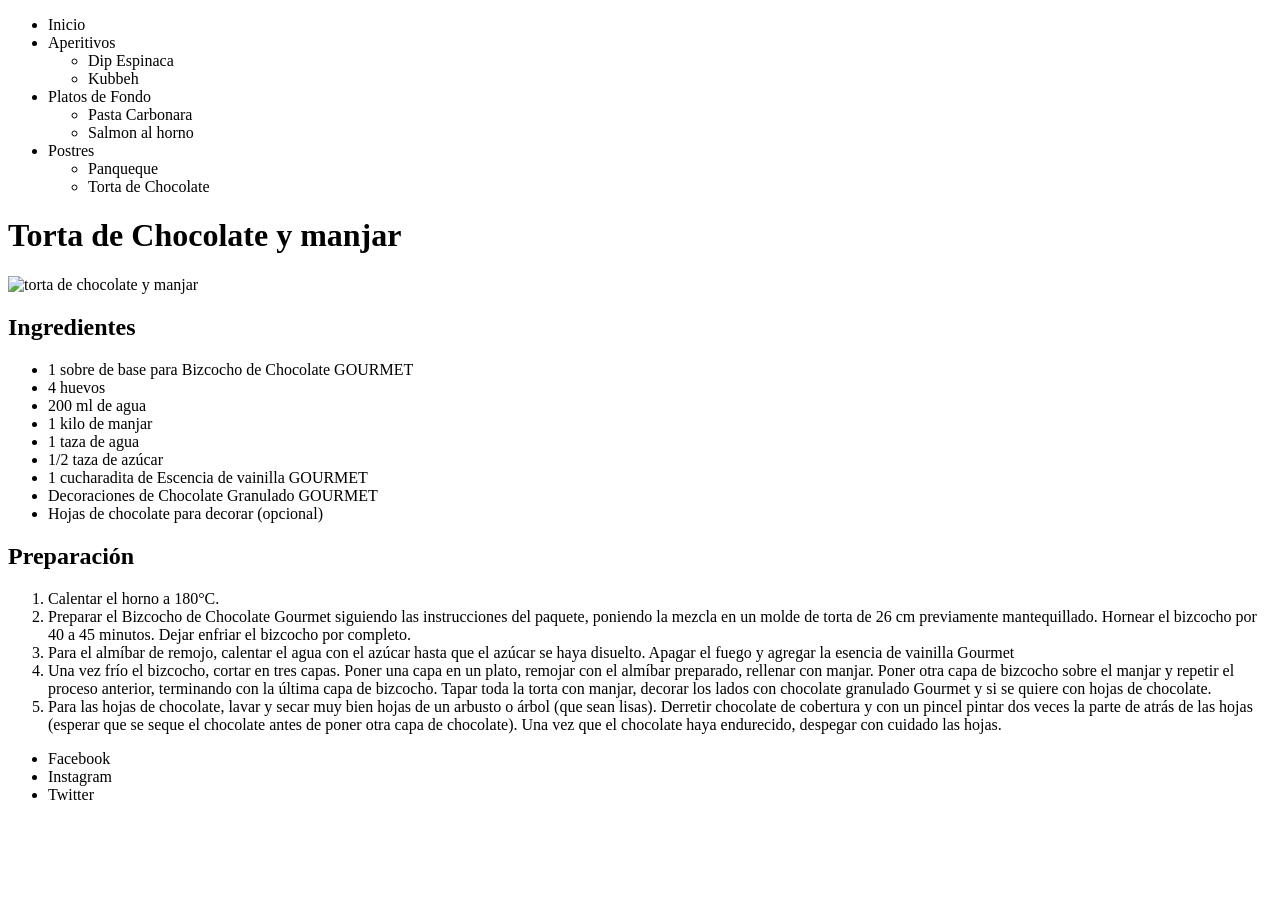
==== receta dulce/torta de chocolate.html @ 8012fab3 "cambios" ====
<!DOCTYPE html>
<html lang="es">
<head>
    <meta charset="UTF-8">
    <meta name="viewport" content="width=device-width, initial-scale=1.0">
    <link rel="stylesheet" href="assets/css/style.css">
    <title>Torta de Chocolate y manjar </title>
       <link href="https://fonts.googleapis.com/css2?family=Playfair+Display:wght@700&display=swap" rel="stylesheet">

</head>
<body>
   <ul>
        <li>Inicio</li>
         <li>Aperitivos</li>
          <ul>
            <li>Dip Espinaca</li>
             <li>Kubbeh</li>
          </ul>
         <li>Platos de Fondo</li>
            <ul>
             <li>Pasta Carbonara</li>
              <li>Salmon al horno</li>
            </ul>
         <li>Postres</li>
            <ul>
            <li>Panqueque </li>
             <li>Torta de Chocolate</li>
            </ul>
          
    </ul>
    <div class="receta-torta">
<h1 class="titulo">Torta de Chocolate y manjar</h1> 
<img class="imgcho" src="assets/images/torta-chocomanjar.avif" alt="torta de chocolate y manjar">
<h2>Ingredientes</h2>
<ul>
    <li>1 sobre de base para Bizcocho de Chocolate GOURMET</li>
    <li>4 huevos</li>
    <li>200 ml de agua
    </li>
    <li>1 kilo de manjar
    </li>
    <li>1 taza de agua</li>
    <li>1/2 taza de azúcar</li>
    <li>1 cucharadita de Escencia de vainilla GOURMET</li>
    <li>Decoraciones de Chocolate Granulado GOURMET</li>
    <li>Hojas de chocolate para decorar (opcional)</li>
   
</ul>
<h2>Preparación</h2> 
<ol>
        <li>Calentar el horno a 180°C.
</li>
        <li>Preparar el Bizcocho de Chocolate Gourmet siguiendo las instrucciones del paquete, poniendo la mezcla en un molde de torta de 26 cm previamente mantequillado. Hornear el bizcocho por 40 a 45 minutos. Dejar enfriar el bizcocho por completo.
</li>
        <li>Para el almíbar de remojo, calentar el agua con el azúcar hasta que el azúcar se haya disuelto. Apagar el fuego y agregar la esencia de vainilla Gourmet
</li>
        <li>Una vez frío el bizcocho, cortar en tres capas. Poner una capa en un plato, remojar con el almíbar preparado, rellenar con manjar. Poner otra capa de bizcocho sobre el manjar y repetir el proceso anterior, terminando con la última capa de bizcocho. Tapar toda la torta con manjar, decorar los lados con chocolate granulado Gourmet y si se quiere con hojas de chocolate.</li>
        <li>Para las hojas de chocolate, lavar y secar muy bien hojas de un arbusto o árbol (que sean lisas). Derretir chocolate de cobertura y con un pincel pintar dos veces la parte de atrás de las hojas (esperar que se seque el chocolate antes de poner otra capa de chocolate). Una vez que el chocolate haya endurecido, despegar con cuidado las hojas.
</ol>
</div>

<ul>
    <li>Facebook</li>
    <li>Instagram</li>
    <li>Twitter</li>
</ul>
</body>
</html>
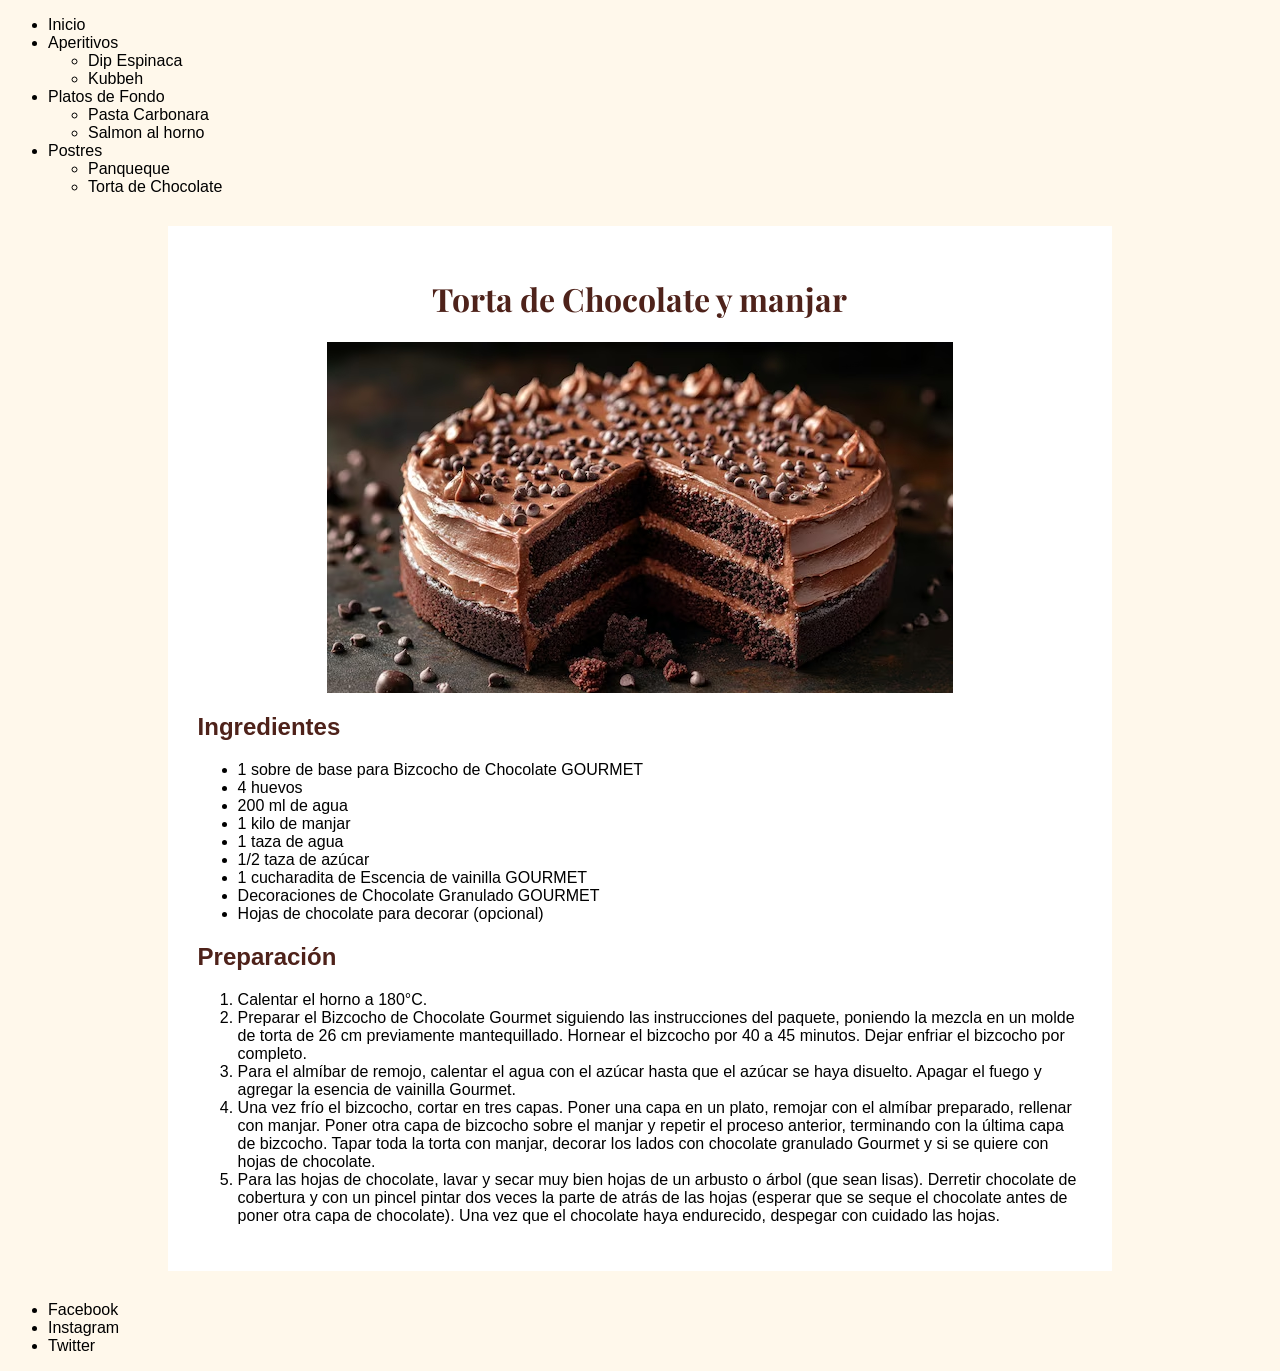
==== commit 64faaa84: "Cambios" ====
--- a/receta dulce/torta de chocolate.html
+++ b/receta dulce/torta de chocolate.html
@@ -3,66 +3,70 @@
 <head>
     <meta charset="UTF-8">
     <meta name="viewport" content="width=device-width, initial-scale=1.0">
-    <link rel="stylesheet" href="assets/css/style.css">
-    <title>Torta de Chocolate y manjar </title>
-       <link href="https://fonts.googleapis.com/css2?family=Playfair+Display:wght@700&display=swap" rel="stylesheet">
-
+    <!-- Ruta corregida para el CSS -->
+    <link rel="stylesheet" href="../assets/css/style.css">
+    <title>Torta de Chocolate y manjar</title>
+    <link href="https://fonts.googleapis.com/css2?family=Playfair+Display:wght@700&display=swap" rel="stylesheet">
 </head>
 <body>
-   <ul>
+
+    <!-- Menú con listas anidadas corregidas -->
+    <ul>
         <li>Inicio</li>
-         <li>Aperitivos</li>
-          <ul>
-            <li>Dip Espinaca</li>
-             <li>Kubbeh</li>
-          </ul>
-         <li>Platos de Fondo</li>
+        <li>Aperitivos
             <ul>
-             <li>Pasta Carbonara</li>
-              <li>Salmon al horno</li>
+                <li>Dip Espinaca</li>
+                <li>Kubbeh</li>
             </ul>
-         <li>Postres</li>
+        </li>
+        <li>Platos de Fondo
             <ul>
-            <li>Panqueque </li>
-             <li>Torta de Chocolate</li>
+                <li>Pasta Carbonara</li>
+                <li>Salmon al horno</li>
             </ul>
-          
+        </li>
+        <li>Postres
+            <ul>
+                <li>Panqueque</li>
+                <li>Torta de Chocolate</li>
+            </ul>
+        </li>
     </ul>
+
     <div class="receta-torta">
-<h1 class="titulo">Torta de Chocolate y manjar</h1> 
-<img class="imgcho" src="assets/images/torta-chocomanjar.avif" alt="torta de chocolate y manjar">
-<h2>Ingredientes</h2>
-<ul>
-    <li>1 sobre de base para Bizcocho de Chocolate GOURMET</li>
-    <li>4 huevos</li>
-    <li>200 ml de agua
-    </li>
-    <li>1 kilo de manjar
-    </li>
-    <li>1 taza de agua</li>
-    <li>1/2 taza de azúcar</li>
-    <li>1 cucharadita de Escencia de vainilla GOURMET</li>
-    <li>Decoraciones de Chocolate Granulado GOURMET</li>
-    <li>Hojas de chocolate para decorar (opcional)</li>
-   
-</ul>
-<h2>Preparación</h2> 
-<ol>
-        <li>Calentar el horno a 180°C.
-</li>
-        <li>Preparar el Bizcocho de Chocolate Gourmet siguiendo las instrucciones del paquete, poniendo la mezcla en un molde de torta de 26 cm previamente mantequillado. Hornear el bizcocho por 40 a 45 minutos. Dejar enfriar el bizcocho por completo.
-</li>
-        <li>Para el almíbar de remojo, calentar el agua con el azúcar hasta que el azúcar se haya disuelto. Apagar el fuego y agregar la esencia de vainilla Gourmet
-</li>
-        <li>Una vez frío el bizcocho, cortar en tres capas. Poner una capa en un plato, remojar con el almíbar preparado, rellenar con manjar. Poner otra capa de bizcocho sobre el manjar y repetir el proceso anterior, terminando con la última capa de bizcocho. Tapar toda la torta con manjar, decorar los lados con chocolate granulado Gourmet y si se quiere con hojas de chocolate.</li>
-        <li>Para las hojas de chocolate, lavar y secar muy bien hojas de un arbusto o árbol (que sean lisas). Derretir chocolate de cobertura y con un pincel pintar dos veces la parte de atrás de las hojas (esperar que se seque el chocolate antes de poner otra capa de chocolate). Una vez que el chocolate haya endurecido, despegar con cuidado las hojas.
-</ol>
-</div>
+        <h1 class="titulo">Torta de Chocolate y manjar</h1> 
+        <!-- Ruta corregida para la imagen -->
+        <img class="imgcho" src="../assets/images/torta-chocomanjar.avif" alt="torta de chocolate y manjar">
+        
+        <h2>Ingredientes</h2>
+        <ul>
+            <li>1 sobre de base para Bizcocho de Chocolate GOURMET</li>
+            <li>4 huevos</li>
+            <li>200 ml de agua</li>
+            <li>1 kilo de manjar</li>
+            <li>1 taza de agua</li>
+            <li>1/2 taza de azúcar</li>
+            <li>1 cucharadita de Escencia de vainilla GOURMET</li>
+            <li>Decoraciones de Chocolate Granulado GOURMET</li>
+            <li>Hojas de chocolate para decorar (opcional)</li>
+        </ul>
 
-<ul>
-    <li>Facebook</li>
-    <li>Instagram</li>
-    <li>Twitter</li>
-</ul>
+        <h2>Preparación</h2> 
+        <ol>
+            <li>Calentar el horno a 180°C.</li>
+            <li>Preparar el Bizcocho de Chocolate Gourmet siguiendo las instrucciones del paquete, poniendo la mezcla en un molde de torta de 26 cm previamente mantequillado. Hornear el bizcocho por 40 a 45 minutos. Dejar enfriar el bizcocho por completo.</li>
+            <li>Para el almíbar de remojo, calentar el agua con el azúcar hasta que el azúcar se haya disuelto. Apagar el fuego y agregar la esencia de vainilla Gourmet.</li>
+            <li>Una vez frío el bizcocho, cortar en tres capas. Poner una capa en un plato, remojar con el almíbar preparado, rellenar con manjar. Poner otra capa de bizcocho sobre el manjar y repetir el proceso anterior, terminando con la última capa de bizcocho. Tapar toda la torta con manjar, decorar los lados con chocolate granulado Gourmet y si se quiere con hojas de chocolate.</li>
+            <!-- Cierre del tag li corregido al final del paso 5 -->
+            <li>Para las hojas de chocolate, lavar y secar muy bien hojas de un arbusto o árbol (que sean lisas). Derretir chocolate de cobertura y con un pincel pintar dos veces la parte de atrás de las hojas (esperar que se seque el chocolate antes de poner otra capa de chocolate). Una vez que el chocolate haya endurecido, despegar con cuidado las hojas.</li>
+        </ol>
+    </div>
+
+    <ul>
+        <li>Facebook</li>
+        <li>Instagram</li>
+        <li>Twitter</li>
+    </ul>
+
 </body>
 </html>
--- a/assets/css/style.css
+++ b/assets/css/style.css
@@ -0,0 +1,28 @@
+body{
+    font-family: Arial , Helvetica, sans-serif;
+    background-color: rgb(255, 248, 235);
+}
+.receta-torta{
+    background-color: white;
+    width: 70%;
+    margin: 30px auto;
+    padding: 30px;
+    border: rgb(255, 248, 235);
+}
+ul{
+    font-family: Arial , Helvetica, sans-serif;
+}
+.titulo{
+    text-align: center;
+    color: rgb(78, 34, 26);
+    font-family: "Playfair Display", serif;
+}
+.imgcho{
+    display: block;
+    margin-left: auto;
+    margin-right: auto;
+    width: 500;
+}
+h2{
+    color: rgb(78, 34, 26);
+}
